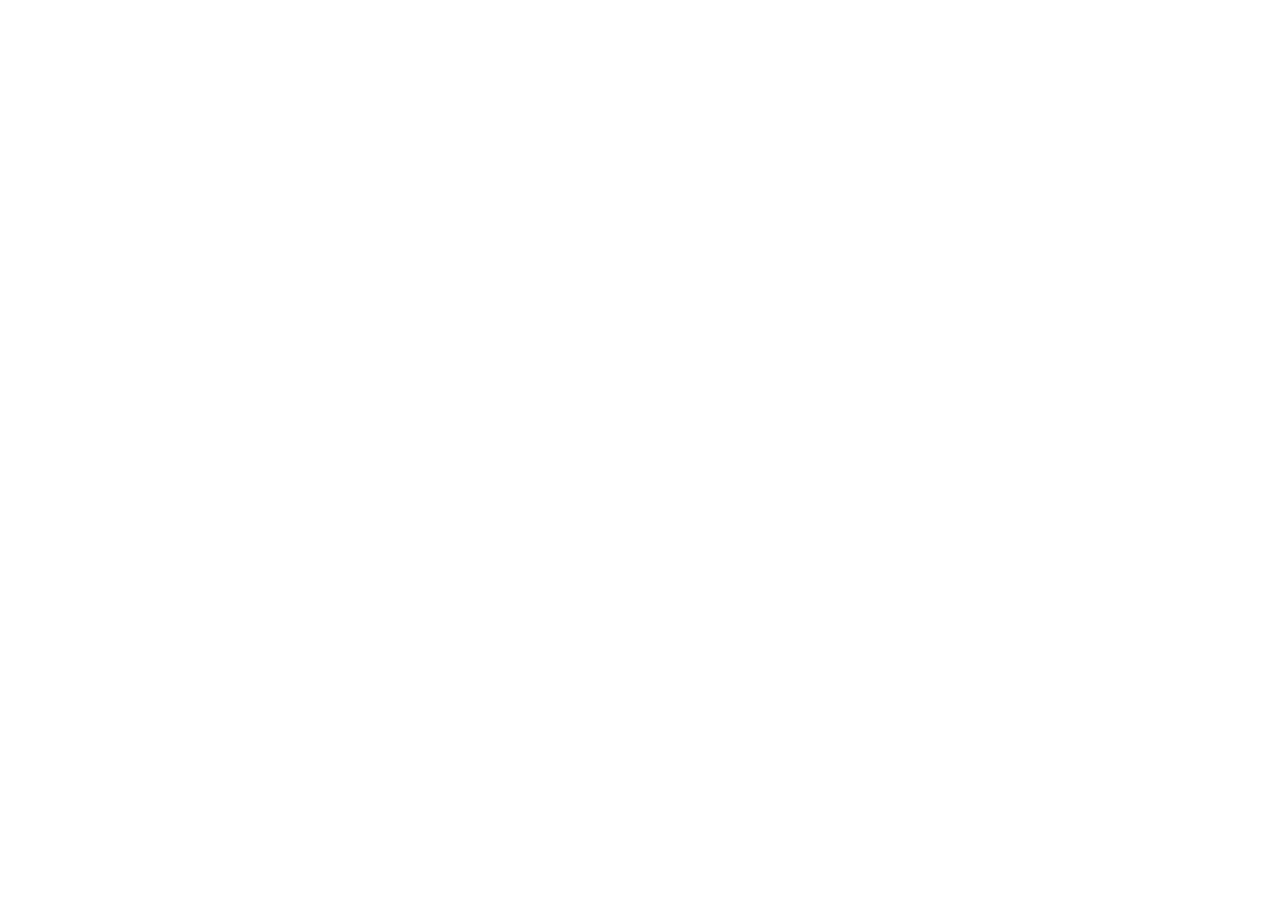
==== 10-Quiz-app/index.html @ cb5979ce "built task management app" ====
<!DOCTYPE html>
<html lang="en">
<head>
    <meta charset="UTF-8">
    <meta name="viewport" content="width=device-width, initial-scale=1.0">
    <title>Quiz App</title>
    <link rel="stylesheet" href="style.css">
</head>
<body>
    
</body>
<script src="./script.js"></script>
</html>
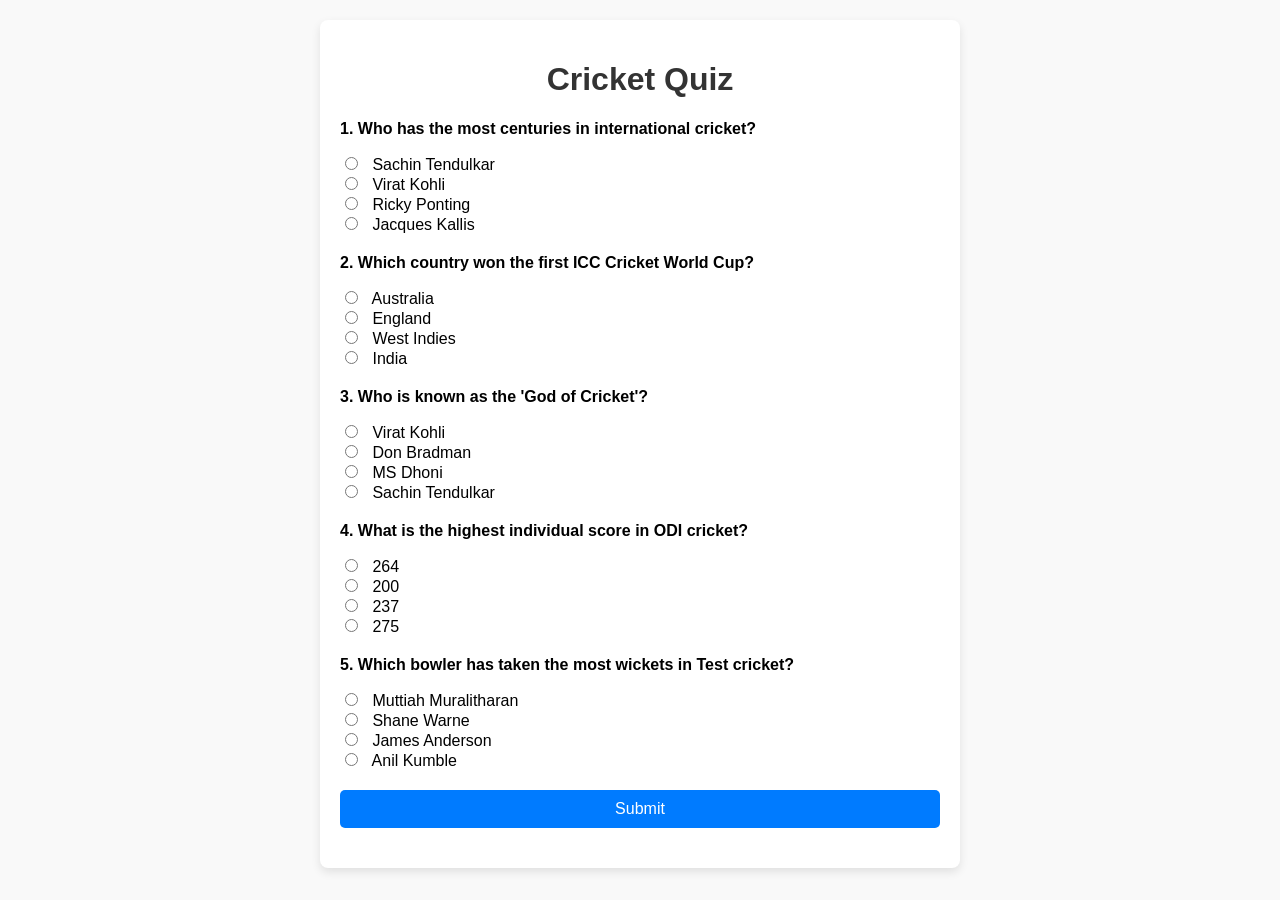
==== commit 385cba42: "built quiz app" ====
--- a/10-Quiz-app/index.html
+++ b/10-Quiz-app/index.html
@@ -7,7 +7,89 @@
     <link rel="stylesheet" href="style.css">
 </head>
 <body>
-    
+     <div class="container">
+        <h1>Cricket Quiz</h1>
+        <form id="quizForm">
+            <div class="question">
+                <p>1. Who has the most centuries in international cricket?</p>
+                <label>
+                    <input type="radio" name="q1" value="Sachin Tendulkar"> Sachin Tendulkar
+                </label><br>
+                <label>
+                    <input type="radio" name="q1" value="Virat Kohli"> Virat Kohli
+                </label><br>
+                <label>
+                    <input type="radio" name="q1" value="Ricky Ponting"> Ricky Ponting
+                </label><br>
+                <label>
+                    <input type="radio" name="q1" value="Jacques Kallis"> Jacques Kallis
+                </label><br>
+            </div>
+            <div class="question">
+                <p>2. Which country won the first ICC Cricket World Cup?</p>
+                <label>
+                    <input type="radio" name="q2" value="Australia"> Australia
+                </label><br>
+                <label>
+                    <input type="radio" name="q2" value="England"> England
+                </label><br>
+                <label>
+                    <input type="radio" name="q2" value="West Indies"> West Indies
+                </label><br>
+                <label>
+                    <input type="radio" name="q2" value="India"> India
+                </label><br>
+            </div>
+            <div class="question">
+                <p>3. Who is known as the 'God of Cricket'?</p>
+                <label>
+                    <input type="radio" name="q3" value="Virat Kohli"> Virat Kohli
+                </label><br>
+                <label>
+                    <input type="radio" name="q3" value="Don Bradman"> Don Bradman
+                </label><br>
+                <label>
+                    <input type="radio" name="q3" value="MS Dhoni"> MS Dhoni
+                </label><br>
+                <label>
+                    <input type="radio" name="q3" value="Sachin Tendulkar"> Sachin Tendulkar
+                </label><br>
+            </div>
+            <div class="question">
+                <p>4. What is the highest individual score in ODI cricket?</p>
+                <label>
+                    <input type="radio" name="q4" value="264"> 264
+                </label><br>
+                <label>
+                    <input type="radio" name="q4" value="200"> 200
+                </label><br>
+                <label>
+                    <input type="radio" name="q4" value="237"> 237
+                </label><br>
+                <label>
+                    <input type="radio" name="q4" value="275"> 275
+                </label><br>
+            </div>
+            <div class="question">
+                <p>5. Which bowler has taken the most wickets in Test cricket?</p>
+                <label>
+                    <input type="radio" name="q5" value="Muttiah Muralitharan"> Muttiah Muralitharan
+                </label><br>
+                <label>
+                    <input type="radio" name="q5" value="Shane Warne"> Shane Warne
+                </label><br>
+                <label>
+                    <input type="radio" name="q5" value="James Anderson"> James Anderson
+                </label><br>
+                <label>
+                    <input type="radio" name="q5" value="Anil Kumble"> Anil Kumble
+                </label><br>
+            </div>
+            <button type="submit" class="submit-btn">Submit</button>
+        </form>
+        <div class="result" id="result"></div>
+        <div id="out"></div>
+    </div>
 </body>
 <script src="./script.js"></script>
 </html>
--- a/10-Quiz-app/style.css
+++ b/10-Quiz-app/style.css
@@ -0,0 +1,47 @@
+body {
+    font-family: Arial, sans-serif;
+    margin: 20px;
+    background-color: #f9f9f9;
+}
+.container {
+    max-width: 600px;
+    margin: 0 auto;
+    background: #fff;
+    padding: 20px;
+    border-radius: 8px;
+    box-shadow: 0 4px 10px rgba(0, 0, 0, 0.1);
+}
+h1 {
+    text-align: center;
+    color: #333;
+}
+.question {
+    margin-bottom: 20px;
+}
+.question p {
+    font-weight: bold;
+}
+.question input {
+    margin-right: 10px;
+}
+.submit-btn {
+    display: block;
+    width: 100%;
+    padding: 10px;
+    background: #007bff;
+    color: white;
+    font-size: 16px;
+    border: none;
+    border-radius: 5px;
+    cursor: pointer;
+}
+.submit-btn:hover {
+    background: #0056b3;
+}
+.result {
+    margin-top: 20px;
+    text-align: center;
+    font-size: 18px;
+    font-weight: bold;
+    color: green;
+}
